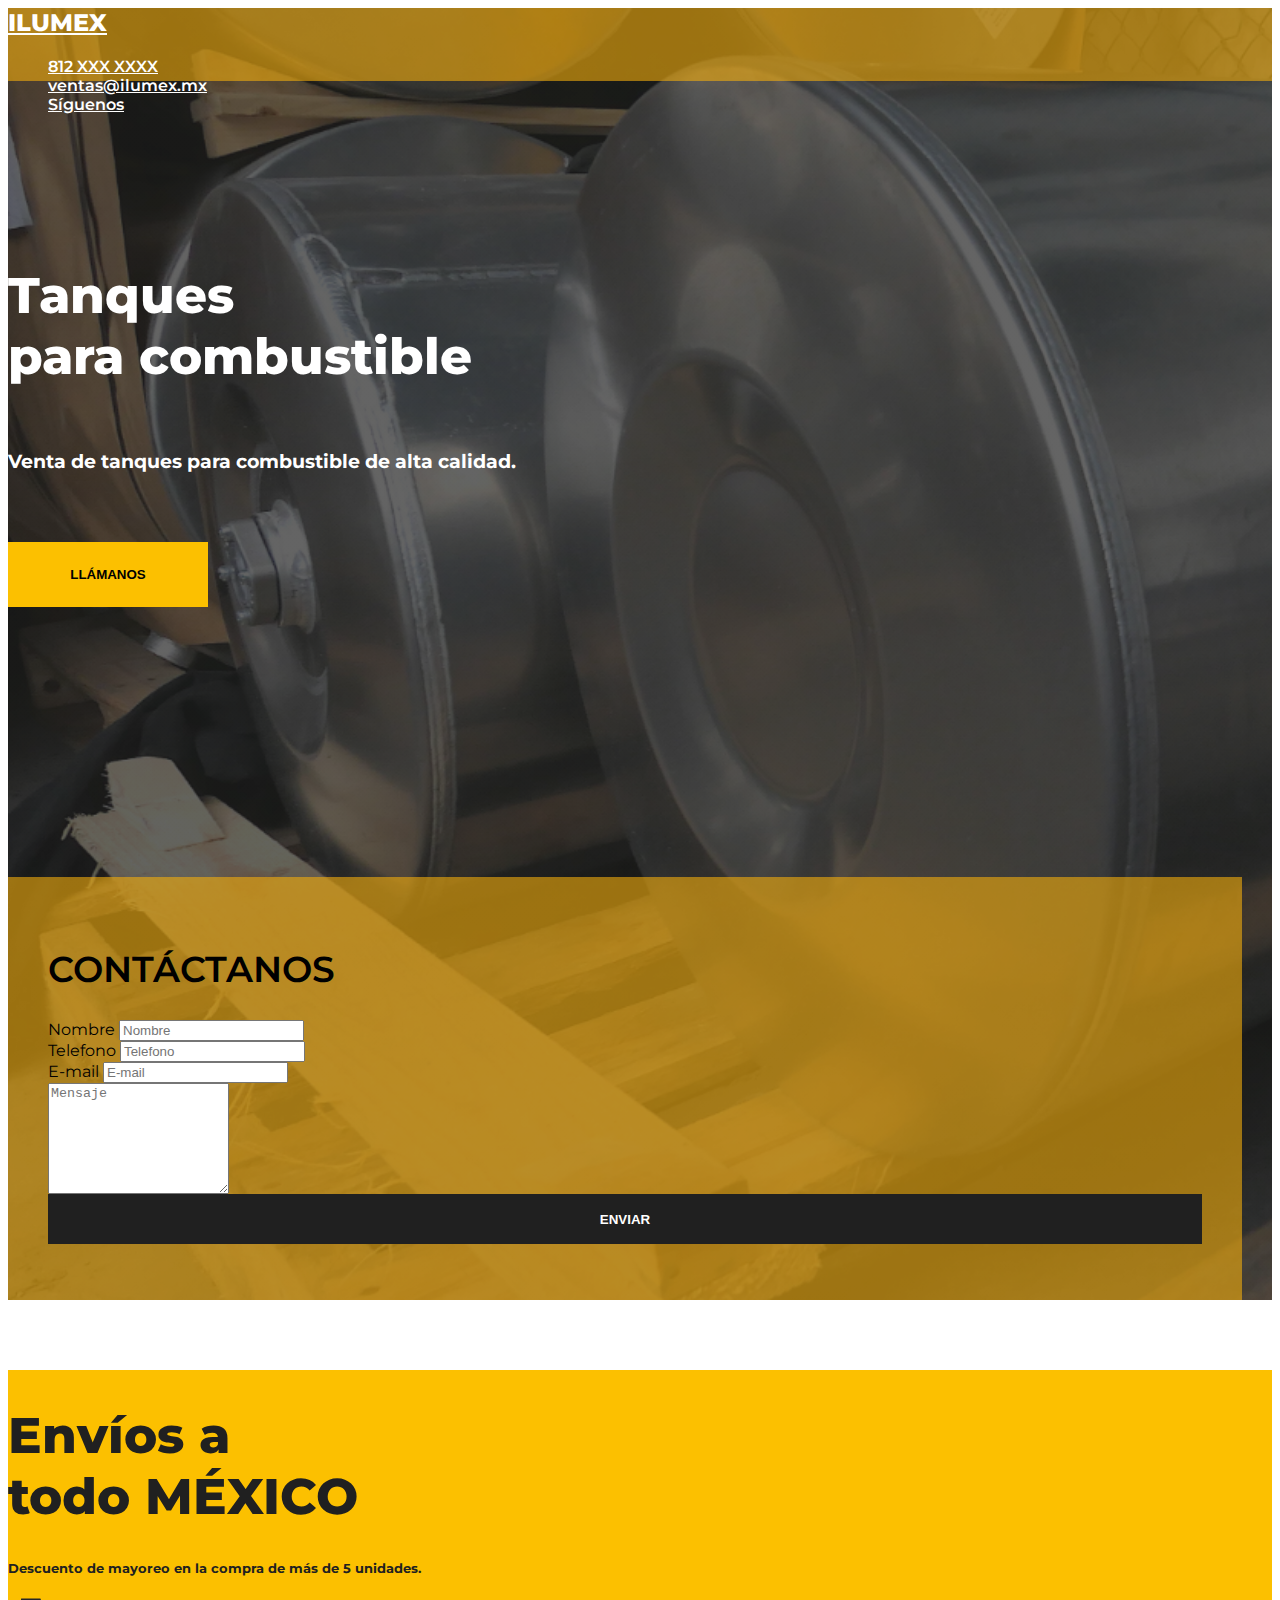
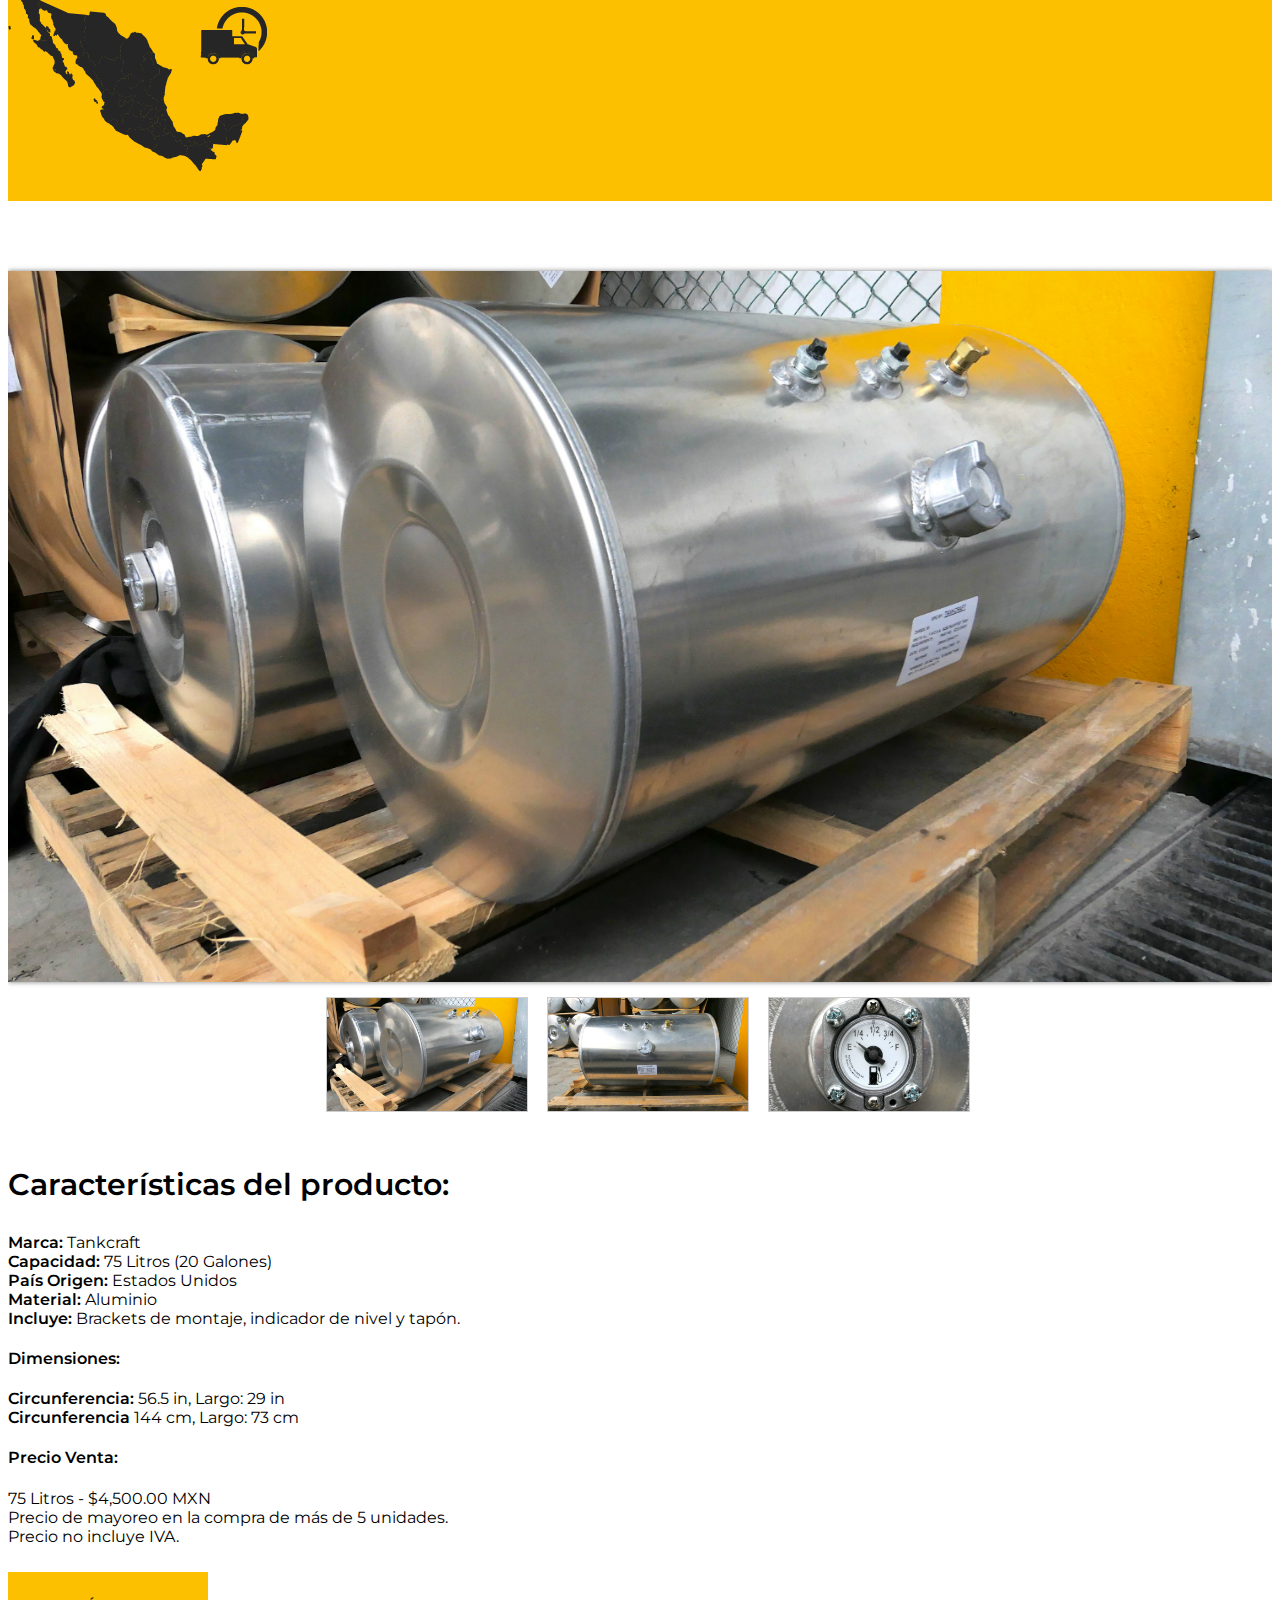
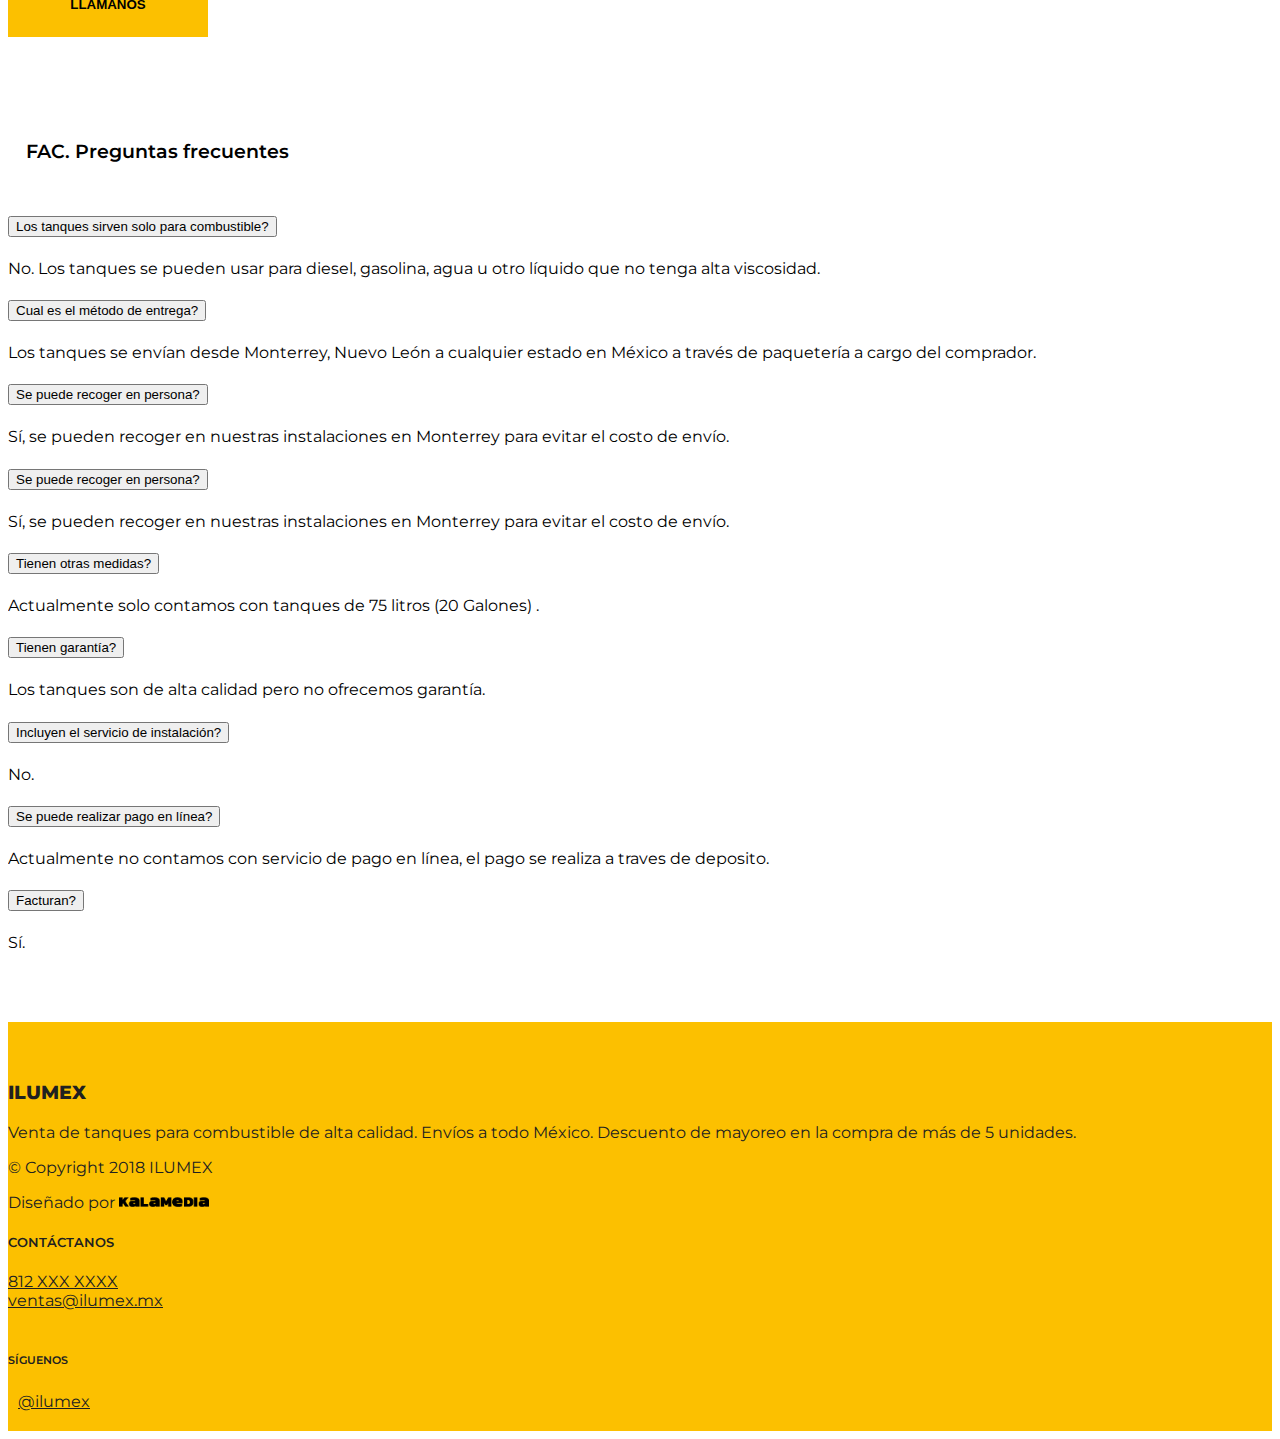
==== index.html @ ed4ea0a5 "ilumex" ====
<html lang="en">
<head>
    <meta charset="UTF-8">
    <meta name="viewport" content="width=device-width, initial-scale=1.0">
    <meta http-equiv="X-UA-Compatible" content="ie=edge">
	<meta name="description" content=" Venta de tanques para combustible de alta calidad. Envíos a todo México. Descuento de mayoreo en la compra de más de 5 unidades.
    ">
	<meta name="author" content="Perla Holguín">
    <title> Tanque de Combustible | Envíos a todo Mèxico  | ilumex.com	</title>
<!-- Bootstrap CSS -->
    <link rel="stylesheet" href="https://stackpath.bootstrapcdn.com/bootstrap/4.1.3/css/bootstrap.min.css" integrity="sha384-MCw98/SFnGE8fJT3GXwEOngsV7Zt27NXFoaoApmYm81iuXoPkFOJwJ8ERdknLPMO" crossorigin="anonymous">
    <link href="https://fonts.googleapis.com/css?family=Montserrat:400,600,800" rel="stylesheet">
    <link rel="stylesheet" href="https://use.fontawesome.com/releases/v5.5.0/css/all.css" integrity="sha384-B4dIYHKNBt8Bc12p+WXckhzcICo0wtJAoU8YZTY5qE0Id1GSseTk6S+L3BlXeVIU" crossorigin="anonymous">
    <link rel="stylesheet" href="css/xzoom.css">
    <link rel="stylesheet" href="css/magnific-popup.css">
    
    <link rel="stylesheet" href="css/style.css">
	
</head>
<body>

        <section id="intro" >
         <div id="nav">
            <nav class="navbar yellow container">
                    <a class="navbar-brand" href="#">
                       <h2 class="logo">ILUMEX</h2>
                    </a>
                    <ul class="navbar justify-content-xs-end">
                            <li class="nav-item">
                                    <a class="nav-link" href="#"><i class="fas fa-phone"> </i> <span class="oculto">812 XXX XXXX</span></a>
                                  </li>
                             <li class="nav-item">
                                     <a class="nav-link" href="#"><i class="fas fa-envelope"> </i> <span class="oculto">ventas@ilumex.mx</span></a>
                             </li>
                             <li class="nav-item">
                                    <a class="nav-link" href="#"><span class="oculto">Síguenos</span>  <i class="fab fa-facebook-f"></i></a>
                            </li>
                    </ul>
            </nav>
         </div>

         <div class="container ">
             <div class="row">
                    <div class="col-xs-12 col-sm-5 col-md-6 ">
                            <h1 >Tanques  <br>  para combustible</h1>
                            <h3 class="subt">Venta de tanques para combustible 
                                    de alta calidad.</h3>

                                                            
                               <div class="row centrar">
                                        <button class="btn-1 "  > LLÁMANOS</button>
                                    </div>
                    </div>
                   <div class=" COL-XS-12 contacto col-sm-7 col-md-5 col-lg-4  ml-auto">
                        <h2 class="cont">CONTÁCTANOS</h2>
                         <form action="mail/FormularioContacto.php" id="contact-form" method="post" role="form">
                             <div class="ajax-hidden">
                                 <div class="form-group">
                                    <label class="sr-only" for="c_name">Nombre</label>
                                    <input type="text" id="c_name" class="form-control" name="c_name" placeholder="Nombre">
                                </div>
                                <div class="form-group">
                                        <label class="sr-only" for="c_phone">Telefono </label>
                                        <input type="number" id="c_phone" class="form-control" name="c_phone" placeholder="Telefono">
                                      </div>
                                <div class="form-group">
                                     <label class="sr-only" for="c_email">E-mail </label>
                                    <input type="email" id="c_email" class="form-control" name="c_email" placeholder="E-mail">
                                </div>
                                <div class="form-group">
                                    <textarea class="form-control" id="c_message" name="c_message" rows="7" placeholder="Mensaje"></textarea>
                                </div>
                                
                                    <button type="submit" class="btn-enviar">
                                        ENVIAR
                                  </button>
                                
                                
                            </div>
                            <div class="ajax-response"></div><!-- Displays status when submitting form -->
                         </form>
                     </div>
             </div>
        </div>
    </section>
    
    <section class="envios" >
        <div class="container">
            <div class="row">
                <div class="col-xs-12 col-sm-7">
                   <h1 class="envios">Envíos a <br>todo MÉXICO</h1> 
                   <H5>Descuento de mayoreo en la compra de más de 5 unidades.</H5>
                </div>
                <div class="col-xs-12 col-sm-5">
                    <img src="images/mapa.png" alt="envio a todo mexico">
                </div>
            </div>
        </div>
    </section>

    <section class="producto container">
        <div class="row">
            <div class="col-xs-12 col-sm-12  col-lg-8 text-center">
                    <div class="divImagenMuestra">
                            <div class="xzoom-container">
                              <img class="xzoom" id="xzoom-default" src="images/1.png" xoriginal="images/1.png" />
                              <div class="xzoom-thumbs">
                                <a href="images/1.png" class="image-popup" alt="Tanques para combustible" ><img class="xzoom-gallery" width="80" src="images/1.png"  xpreview="images/1.png" title=" Tanque para combustible" id="1" value="1" onmouseover="cambia('1');"></a>
                                <a href="images/2.png" class="image-popup" alt="Tanques para combustible"><img class="xzoom-gallery" width="80" src="images/2.png" title="The description goes here" id="2" value="2" onmouseover="cambia('2');"></a>
                                <a href="images/3.png" class="image-popup" alt="Tanques para combustible"><img class="xzoom-gallery" width="80" src="images/3.png" title="The description goes here" id="3" value="3" onmouseover="cambia('3');"></a>
                               
                              </div>
                            </div>        
                          </div>

            </div>
            <div class="col-xs-12 col-sm-12 col-lg-4">
                <h3 class="product" >Características del producto:</h3>
                <p> <strong>Marca:</strong> Tankcraft<br>
                <strong>Capacidad:</strong> 75 Litros (20 Galones)<br>
                 <strong>País Origen:</strong> Estados Unidos</br>
                 <strong>Material:</strong> Aluminio</br>
                 <strong>Incluye:</strong> Brackets de montaje, indicador de nivel
                    y tapón.<br> </p>

                <h4><strong>Dimensiones:</strong></h4>
                <p> <strong>Circunferencia:</strong> 56.5 in, Largo: 29 in <br>
                    <strong>Circunferencia</strong> 144 cm, Largo: 73 cm<br></p>

                <h4><strong>Precio Venta:</strong></h4>
                <p>  75 Litros - $4,500.00 MXN <br>
                Precio de mayoreo en la compra de más de 5
                unidades.<br>
                Precio no incluye IVA.
             </p>
             <button class="btn-3">LLÁMANOS </button>
            </div>

        </div>
    </section>

    <section class="faq container">
        <div class="row"> <h3 class="faq"><strong>FAC. Preguntas frecuentes</strong></h3></div>

        <div class="accordion" id="accordionExample">
                <div class="card">
                  <div class="card-header" id="headingOne">
                    <h5 class="mb-0">
                      <button class="btn btn-link" type="button" data-toggle="collapse" data-target="#collapseOne" aria-expanded="true" aria-controls="collapseOne">
                       <span class="mostrar">Los tanques sirven solo para <br> combustible?</span> 
                       <span class="oculto">Los tanques sirven solo para combustible?</span> 

                      </button>
                    </h5>
                  </div>
              
                  <div id="collapseOne" class="collapse show" aria-labelledby="headingOne" data-parent="#accordionExample">
                    <div class="card-body">
                            No. Los tanques se pueden usar para diesel, gasolina, agua u otro líquido que no tenga alta viscosidad.</div>
                  </div>
                </div>
                <div class="card">
                  <div class="card-header" id="headingTwo">
                    <h5 class="mb-0">
                      <button class="btn btn-link collapsed" type="button" data-toggle="collapse" data-target="#collapseTwo" aria-expanded="false" aria-controls="collapseTwo">
                            Cual es el método de entrega?
                      </button>
                    </h5>
                  </div>
                  <div id="collapseTwo" class="collapse" aria-labelledby="headingTwo" data-parent="#accordionExample">
                    <div class="card-body">
                            Los tanques se envían desde Monterrey, Nuevo León a cualquier estado en México a través de paquetería a cargo del comprador.
                    </div>
                  </div>
                </div>
                <div class="card">
                  <div class="card-header" id="headingThree">
                    <h5 class="mb-0">
                      <button class="btn btn-link collapsed" type="button" data-toggle="collapse" data-target="#collapseThree" aria-expanded="false" aria-controls="collapseThree">
                            Se puede recoger en persona?
                      </button>
                    </h5>
                  </div>
                  <div id="collapseThree" class="collapse" aria-labelledby="headingThree" data-parent="#accordionExample">
                    <div class="card-body">
                            Sí, se pueden recoger en nuestras instalaciones  en Monterrey para evitar el costo de envío.</div>
                  </div>
                </div>
                <div class="card">
                        <div class="card-header" id="headingFor">
                          <h5 class="mb-0">
                            <button class="btn btn-link collapsed" type="button" data-toggle="collapse" data-target="#collapseFor" aria-expanded="false" aria-controls="collapseFor">
                                  Se puede recoger en persona?
                            </button>
                          </h5>
                        </div>
                        <div id="collapseFor" class="collapse" aria-labelledby="headingFor" data-parent="#accordionExample">
                          <div class="card-body">
                                  Sí, se pueden recoger en nuestras instalaciones  en Monterrey para evitar el costo de envío.</div>
                        </div>
                      </div>
                      <div class="card">
                            <div class="card-header" id="headingFive">
                              <h5 class="mb-0">
                                <button class="btn btn-link collapsed" type="button" data-toggle="collapse" data-target="#collapseFive" aria-expanded="false" aria-controls="collapseFive">
                                        Tienen otras medidas?
                                </button>
                              </h5>
                            </div>
                            <div id="collapseFive" class="collapse" aria-labelledby="headingFive" data-parent="#accordionExample">
                              <div class="card-body">
                                    Actualmente solo contamos con tanques de 75 litros (20 Galones)
                                    .</div>
                            </div>
                          </div>
                          <div class="card">
                                <div class="card-header" id="headingSix">
                                  <h5 class="mb-0">
                                    <button class="btn btn-link collapsed" type="button" data-toggle="collapse" data-target="#collapseSix" aria-expanded="false" aria-controls="collapseSix">
                                            Tienen garantía?
                                    </button>
                                  </h5>
                                </div>
                                <div id="collapseSix" class="collapse" aria-labelledby="headingSix" data-parent="#accordionExample">
                                  <div class="card-body">
                                        Los tanques son de alta calidad pero no ofrecemos garantía.
                                      </div>
                              </div>
                            </div>
                              <div class="card">
                                    <div class="card-header" id="headingSeven">
                                      <h5 class="mb-0">
                                        <button class="btn btn-link collapsed" type="button" data-toggle="collapse" data-target="#collapseSeven" aria-expanded="false" aria-controls="collapseSeven">
                                                Incluyen el servicio de instalación?
                                        </button>
                                      </h5>
                                    </div>
                                    <div id="collapseSeven" class="collapse" aria-labelledby="headingSeven" data-parent="#accordionExample">
                                      <div class="card-body">
                                             No.  </div>
                                  </div>
                                </div>
                                <div class="card">
                                        <div class="card-header" id="headingEight">
                                          <h5 class="mb-0">
                                            <button class="btn btn-link collapsed" type="button" data-toggle="collapse" data-target="#collapseEight" aria-expanded="false" aria-controls="collapseEight">
                                                    Se puede realizar pago en línea?
                                            </button>
                                          </h5>
                                        </div>
                                        <div id="collapseEight" class="collapse" aria-labelledby="headinEight" data-parent="#accordionExample">
                                          <div class="card-body">
                                                Actualmente no contamos con servicio de pago en línea, el pago se realiza a traves de deposito. </div>
                                      </div>
                                    </div>
                                    <div class="card">
                                            <div class="card-header" id="headingNine">
                                              <h5 class="mb-0">
                                                <button class="btn btn-link collapsed" type="button" data-toggle="collapse" data-target="#collapseNine" aria-expanded="false" aria-controls="collapseNine">
                                                        Facturan?
                                                </button>
                                              </h5>
                                            </div>
                                            <div id="collapseNine" class="collapse" aria-labelledby="headingNine" data-parent="#accordionExample">
                                              <div class="card-body">
                                                    Sí.  </div>
                                          </div>
                                        </div>

             

    </section>
    <footer >
       <div class="container">
          <div class="row">
            <div class="col-xs-12 col-sm-8 ">
                <h3 class="footer">ILUMEX</h3>
                <p>Venta de tanques para combustible de alta calidad. Envíos a todo México. 
                    Descuento de mayoreo en la compra de más de 5 unidades.</p>
                    <p>© Copyright 2018 ILUMEX</p>
                    <p>Diseñado por <img src="images/kala.png" alt="kalamedia.mx" width="90" style="padding-bottom:1px;"></p>
            </div>
            

            <div class="col-xs-12 col-sm-3 ml-auto margen-movil2 ">
              <h5 class=" "><strong>CONTÁCTANOS</strong></h5>
              <a  class="mostrar margen-movil" href="tel:"> <i class="fas fa-phone"></i> 812 XXX XXXX</a>
              <a class="mostrar margen-movil" href="mailto:ventas@ilumex.mx"> <i class="fas fa-envelope"></i>  ventas@ilumex.mx</a>
              
              <a  class="mostrar margen-movil" href="#" target="_blank"> <strong>SÍGUENOS  <BR></strong> <i class="fab fa-facebook-f"> </i>@ilumex </a>

              <a class="oculto link" href="tel:">
               <i class="fas fa-phone"></i> 812 XXX XXXX</a>
                 <br>
               <a class="oculto link" href="mailto:ventas@ilumex.mx">
                 <i class="fas fa-envelope"></i> ventas@ilumex.mx
              </a>
              
              <br> <br>
              <h6 class="ocultar margen-movil2  "><strong>SÍGUENOS</strong></h6>
      							<a class="oculto link" href="#" target="_blank">
      						    <i class="fab fa-facebook-f"></i> @ilumex
                    </a>  
                             
            </div>
        </div>
    </div>
    </footer>

    <script src="https://code.jquery.com/jquery-3.3.1.slim.min.js" integrity="sha384-q8i/X+965DzO0rT7abK41JStQIAqVgRVzpbzo5smXKp4YfRvH+8abtTE1Pi6jizo" crossorigin="anonymous"></script>
    <script src="https://cdnjs.cloudflare.com/ajax/libs/popper.js/1.14.3/umd/popper.min.js" integrity="sha384-ZMP7rVo3mIykV+2+9J3UJ46jBk0WLaUAdn689aCwoqbBJiSnjAK/l8WvCWPIPm49" crossorigin="anonymous"></script>
    <script src="https://stackpath.bootstrapcdn.com/bootstrap/4.1.3/js/bootstrap.min.js" integrity="sha384-ChfqqxuZUCnJSK3+MXmPNIyE6ZbWh2IMqE241rYiqJxyMiZ6OW/JmZQ5stwEULTy" crossorigin="anonymous"></script>
    <script src="js/jquery.js"></script>
    <script src="js/xzoom.js"></script>
    <script src="js/jquery.hammer.min.js"></script>
    
    <script src="js/magnific-popup.js">

    </script>
    <script>
    $(".xzoom").xzoom({tint: '#333', Xoffset: 15});</script>

    <script type="text/javascript">
      function cambia(val){
        var nodos = document.getElementById(val);
        var atributo = nodos.attributes.getNamedItem("src").nodeValue;
        //alert(atributo);
        var elementoRecibe = document.getElementById("xzoom-default");
        elementoRecibe.setAttribute("src", atributo);
        var elementoRecibe2 = document.getElementById("xzoom-default");
        elementoRecibe2.setAttribute("src", atributo);
      }
    </script>
    <script>
      $(document).ready(function() {
        $('.image-popup').magnificPopup({
          type: 'image',
          closeOnContentClick: true,
          mainClass:'mfp-fade',
          gallery: {
          enabled: true,
          navigateByImgClick: true,
          preload: [0,1] // Will preload 0 - before current, and 1 after the current image
          },
          image: {
          verticalFit: true,
          }
        });
      });
    </script>



    
    </body>
</html>
---- css/xzoom.css ----
/* Compatibility styles for frameworks like bootstrap, foundation e.t.c */
.xzoom-source img, .xzoom-preview img, .xzoom-lens img {
  display: block;
  max-width: none;
  max-height: none;
}
/* --------------- */

/* xZoom Styles below */
.xzoom-container { 
  display: inline-block; 
}

.xzoom-thumbs {
  text-align: center;
  margin-bottom: 10px;
}

.xzoom { 
  -webkit-box-shadow: 0px 0px 5px 0px rgba(0,0,0,0.5);
  -moz-box-shadow: 0px 0px 5px 0px rgba(0,0,0,0.5);
  box-shadow: 0px 0px 5px 0px rgba(0,0,0,0.5);  
  margin-bottom: 15px; 
}
.xzoom2, .xzoom3, .xzoom4, .xzoom5 {
  -webkit-box-shadow: 0px 0px 5px 0px rgba(0,0,0,0.5);
  -moz-box-shadow: 0px 0px 5px 0px rgba(0,0,0,0.5);
  box-shadow: 0px 0px 5px 0px rgba(0,0,0,0.5);  
  margin-bottom: 15px;  
}

/* Thumbs */
.xzoom-gallery, .xzoom-gallery2, .xzoom-gallery3, .xzoom-gallery4, .xzoom-gallery5 { 
  border: 1px solid #cecece; 
  margin-left: 5px;
  margin-bottom: 10px;
}

.xzoom-source, .xzoom-hidden {
  display: block;
  position: static;
  float: none;
  clear: both;
}

/* Everything out of border is hidden */
.xzoom-hidden {
  overflow: hidden;
}

/* Preview */
.xzoom-preview {
  border: 1px solid #888;
  background: #2f4f4f;
  box-shadow: -0px -0px 10px rgba(0,0,0,0.50);
}

/* Lens */
.xzoom-lens {
  border: 1px solid #555;
  box-shadow: -0px -0px 10px rgba(0,0,0,0.50);
  cursor: crosshair;
}

/* Loading */
.xzoom-loading {
  background-position: center center;
  background-repeat: no-repeat;
  border-radius: 100%;
  opacity: .7;
  background: url(../images/xloading.gif);
  width: 48px;
  height: 48px;
}

/* Additional class that applied to thumb when it is active */
.xactive {  
  -webkit-box-shadow: 0px 0px 3px 0px rgba(74,169,210,1);
  -moz-box-shadow: 0px 0px 3px 0px rgba(74,169,210,1);
  box-shadow: 0px 0px 3px 0px rgba(74,169,210,1); 
  border: 1px solid #4aaad2;
}

/* Caption */
.xzoom-caption {
  position: absolute;
  bottom: -43px;
  left: 0;
  background: #000;
  width: 100%;
  text-align: left;
}

.xzoom-caption span {
  color: #fff;
  font-family: Arial, sans-serif;
  display: block;
  font-size: 0.75em;
  font-weight: bold;
  padding: 10px;
}
---- css/style.css ----
body {

    font-family: 'Montserrat', sans-serif;
    overflow-x: hidden;

}
html{
    overflow-x: hidden;
}
img {
    max-width: 100%;
    height: auto;
}
h1 {
    color: white;
    padding: 150px 0 30px;
    font-weight: 800;
    font-size: 50px;
}

#nav {
    background-color: rgba(243, 174, 11, .6);
    color: white;
    z-index: 2; 
    height: 73px;
}

li.nav-item , a.nav-link, .navbar-brand {
    color: white;
    font-weight: 600;
    font-family: 'Montserrat', sans-serif;   
}
.navbar-brand:hover {
    color: white;
}
 a.nav-link:hover {
     color: #202020;   
}

li {
    list-style: none;
}
.mostrar {
 display: none;
}

/*---------------- botones ----------------*/

.btn-1 {
    font-weight: 600;
    margin: 50px 0 200px 0;
    width: 200px;
    height: 65px;
    background: #fcc000;
    border: 2px solid #fcc000;
}
.btn-1:hover, .btn-3:hover {
    background: transparent;
    border: 2px solid #fcc000;
    color: #fcc000;
}

.btn-enviar {
    background: #202020;
    width: 100%;
    height: 50px;
    border: 2px solid #202020;
    color: white;
    font-weight: 600;
}
.btn-enviar:hover {
    background: transparent;
    border: 2px solid #202020;
    color: #202020;
}

.btn-3 {
    font-weight: 600;
    margin: 10px 0 50px 0;
    width: 200px;
    height: 65px;
    background: #fcc000;
    border: 2px solid #fcc000;
}


/*---------------- intro -----------------*/
#intro {
    z-index: 1;
    background: linear-gradient(
        rgba(34, 34, 34, 0.7), 
        rgba(34, 34, 34, 0.7)
      ), url("../images/1.png") no-repeat ;
      background-size: cover;
}

h2.logo {
    font-weight: 800;
}
h3.subt {
    color: white;
}

.contacto {
    background-color: rgba(243, 174, 11, .6);
    margin: 70px 30px 70px 0;
    padding: 40px;
}

h2.cont {
    font-weight: 600;
    font-size: 36px;
}

/* -------------Envios-----------------*/

.envios {
    background-color: #fcc000;
    color: #202020;
    padding: 30px 0;
}

h1.envios {
    margin-bottom: -20px;
    margin-top:-25px;
}

/* -------------producto-----------------*/
.producto {
    margin-top:70px; 
}

h3.product {
    font-weight: 600;
    font-size: 30px;
}

strong {
    font-weight: 600;
   
}
/*.mfp-container {
    text-align: center;
    position: absolute;
    width: 100%;
    height: auto;
    left: 0;
    top: 0;
    padding: 0 8px;
    -webkit-box-sizing: border-box;
    -moz-box-sizing: border-box;
    box-sizing: border-box;
}*/



.xzoom-gallery, .xzoom-gallery2, .xzoom-gallery3, .xzoom-gallery4, .xzoom-gallery5 {
    border: 1px solid #cecece;
    margin-left: 15px;
    margin-bottom: 10px;
    height: auto;
    width: 200px;
}

/* -------------faq-----------------*/

.faq {
    padding: 35px 0 70px 0;
}

h3.faq {
    padding:0 0 30px 18px; 
}

/* -------------faq-----------------*/

footer {
background: #fcc000;
padding: 40px 0 20px 0;
color: #202020;
}

h3.footer {
    font-weight: 800;
}

.fa-phone , .fa-envelope, {
    font-size: 25px;
    padding: 0 10px 0 0;
}
.fa-facebook-f  {
    font-size: 15px;
    padding: 0 5px 0 5px;
}
.link {
    color: #202020;
}

.link:hover {
    color: #202020;
    
}

@media screen and (max-width:1200px){
    h2.cont {
        font-weight: 600;
        font-size: 30px;
    }
    .btn-1 {
        font-weight: 600;
        margin: 50px 0 80px 0;
        width: 200px;
        height: 65px;
       
    }
    h1 {
        color: white;
        padding: 150px 0 30px;
        font-weight: 800;
        font-size: 35px;
    }
    h3.subt {
        color: white;
        font-size: 25px;
    }
    .xzoom-gallery, .xzoom-gallery2, .xzoom-gallery3, .xzoom-gallery4, .xzoom-gallery5 {
        border: 1px solid #cecece;
        margin-left: 15px;
        margin-bottom: 10px;
        height: auto;
        width: 150px;
    }
    
}

@media screen and (max-width:992px){ 
    .contacto {
        background-color: rgba(243, 174, 11, .6);
        padding: 27px 10px 23px 12px;
        
    }
    h2.cont {
        font-weight: 600;
        font-size: 27px;
        margin-top: 11px;
    }
   
}
@media screen and (max-width:550px){ 
    .xzoom-gallery, .xzoom-gallery2, .xzoom-gallery3, .xzoom-gallery4, .xzoom-gallery5 {
        border: 1px solid #cecece;
        margin-left: 5px;
        margin-bottom: 10px;
        height: auto;
        width: 80px;
    }
}

@media screen and (max-width:450px){ 
    h1 {
        color: white;
        padding: 150px 0 4px;
        font-weight: 800;
        font-size: 32px;
        text-align: center;
    }

    h3.subt {
        color: white;
        font-size: 18px;
        text-align: center;
    }

   
    .buttonintro {
        display: block;
        text-align: center;
    }
    .contacto {
         margin: -27px 0px 0px 0px;
         text-align: center;
    }
    .oculto {
        display: none;
    }
    .centrar {
        justify-content: center;
    }

    #intro {
        z-index: 1;
        background: linear-gradient(
            rgba(34, 34, 34, 0.7), 
            rgba(34, 34, 34, 0.7)
          ), url("../images/2.png") no-repeat ;
          background-size: none;
    }

    h3.faq {
        padding: 0 0 29px 32px;
    }
    .mostrar {
        display: inline-block;
        text-align: left;
    }
    .mostrar-icons {
        display: inline-block;
        text-align: left;
    }
    h6.ocultar{
        display: none;
    }
  
    .margen-movil {
        margin: 10px 10px -35px 0;
        color: #202020;
    }


    footer {
        background: #fcc000;
        padding: 40px 0 0 0;
        color: #202020;
        }  
  
}
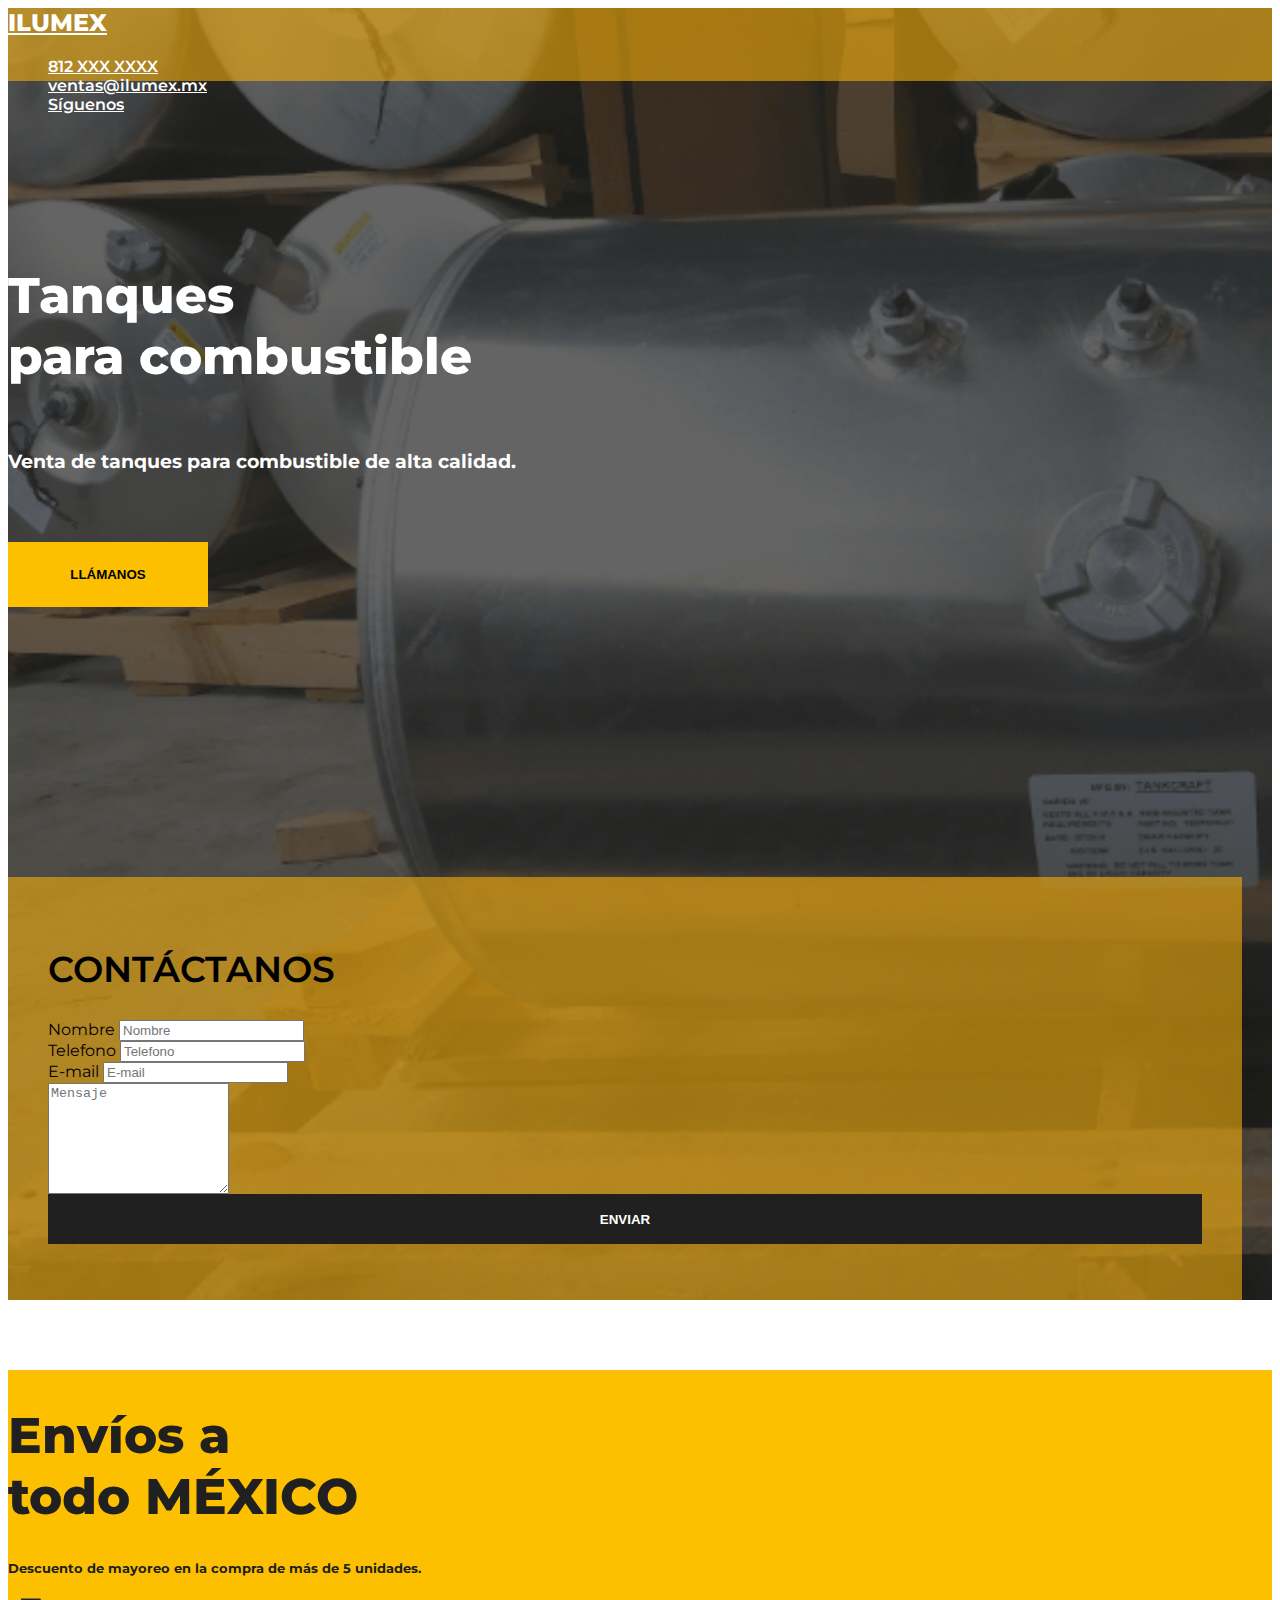
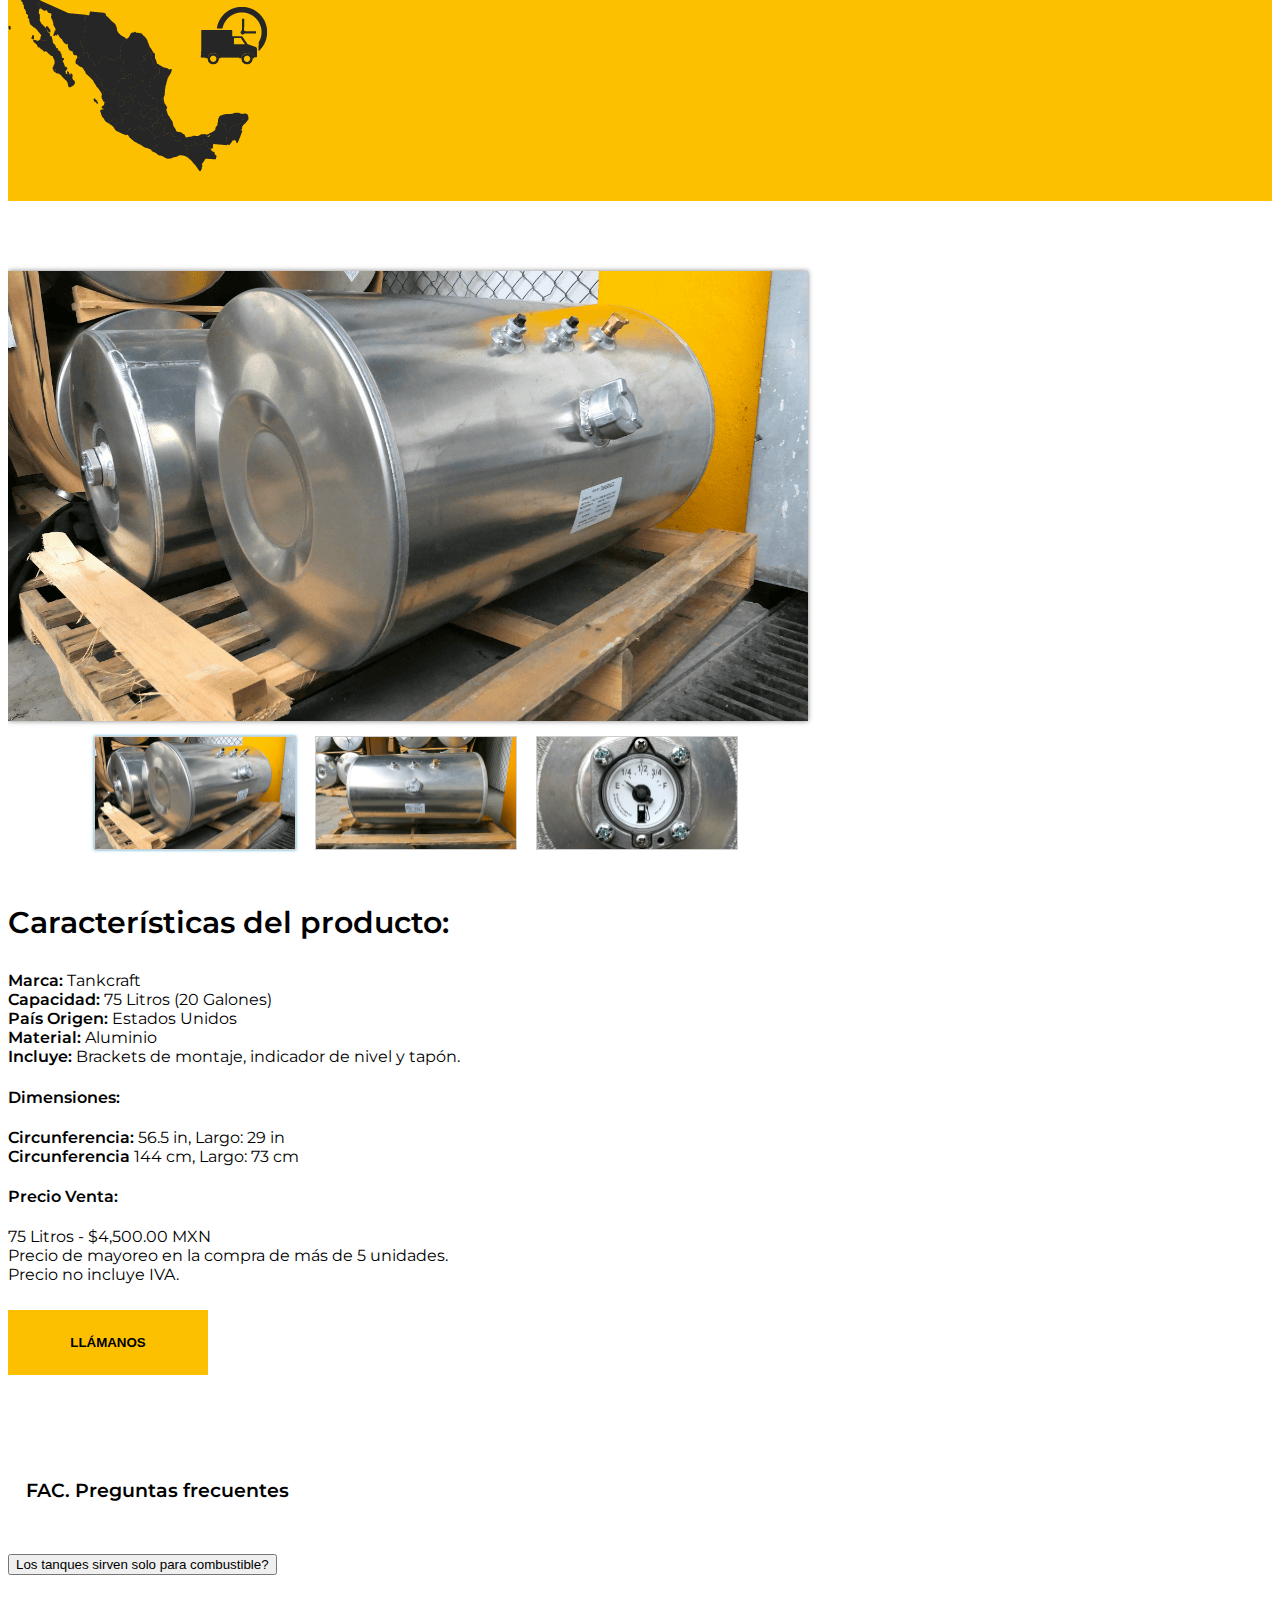
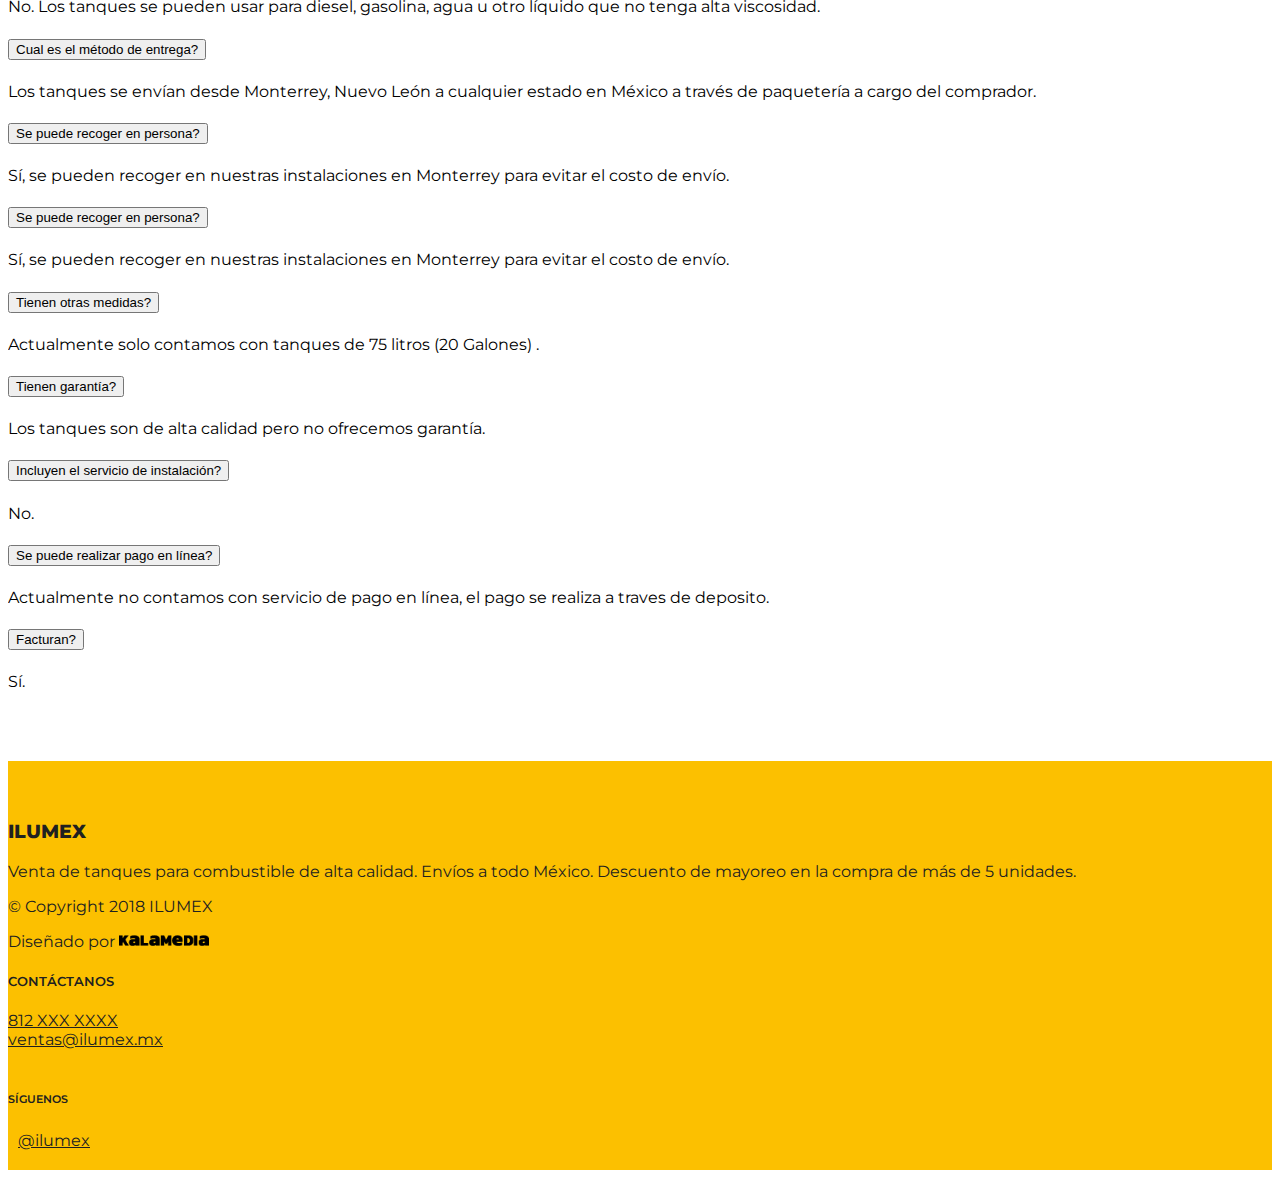
==== commit 1de07156: "arreglo de errores" ====
--- a/index.html
+++ b/index.html
@@ -6,15 +6,16 @@
 	<meta name="description" content=" Venta de tanques para combustible de alta calidad. Envíos a todo México. Descuento de mayoreo en la compra de más de 5 unidades.
     ">
 	<meta name="author" content="Perla Holguín">
-    <title> Tanque de Combustible | Envíos a todo Mèxico  | ilumex.com	</title>
+    <title> Tanques para Combustible | Envíos a todo Mèxico  | ilumex.com	</title>
 <!-- Bootstrap CSS -->
     <link rel="stylesheet" href="https://stackpath.bootstrapcdn.com/bootstrap/4.1.3/css/bootstrap.min.css" integrity="sha384-MCw98/SFnGE8fJT3GXwEOngsV7Zt27NXFoaoApmYm81iuXoPkFOJwJ8ERdknLPMO" crossorigin="anonymous">
     <link href="https://fonts.googleapis.com/css?family=Montserrat:400,600,800" rel="stylesheet">
     <link rel="stylesheet" href="https://use.fontawesome.com/releases/v5.5.0/css/all.css" integrity="sha384-B4dIYHKNBt8Bc12p+WXckhzcICo0wtJAoU8YZTY5qE0Id1GSseTk6S+L3BlXeVIU" crossorigin="anonymous">
+    <script src="js/jquery.js"></script>
     <link rel="stylesheet" href="css/xzoom.css">
-    <link rel="stylesheet" href="css/magnific-popup.css">
-    
+    <script src="js/xzoom.js"></script>
     <link rel="stylesheet" href="css/style.css">
+    <script src="js/setup.js"></script>
 	
 </head>
 <body>
@@ -74,10 +75,8 @@
                                     <button type="submit" class="btn-enviar">
                                         ENVIAR
                                   </button>
-                                
-                                
                             </div>
-                            <div class="ajax-response"></div><!-- Displays status when submitting form -->
+                            <div class="ajax-response"></div>
                          </form>
                      </div>
              </div>
@@ -101,17 +100,15 @@
     <section class="producto container">
         <div class="row">
             <div class="col-xs-12 col-sm-12  col-lg-8 text-center">
-                    <div class="divImagenMuestra">
-                            <div class="xzoom-container">
-                              <img class="xzoom" id="xzoom-default" src="images/1.png" xoriginal="images/1.png" />
-                              <div class="xzoom-thumbs">
-                                <a href="images/1.png" class="image-popup" alt="Tanques para combustible" ><img class="xzoom-gallery" width="80" src="images/1.png"  xpreview="images/1.png" title=" Tanque para combustible" id="1" value="1" onmouseover="cambia('1');"></a>
-                                <a href="images/2.png" class="image-popup" alt="Tanques para combustible"><img class="xzoom-gallery" width="80" src="images/2.png" title="The description goes here" id="2" value="2" onmouseover="cambia('2');"></a>
-                                <a href="images/3.png" class="image-popup" alt="Tanques para combustible"><img class="xzoom-gallery" width="80" src="images/3.png" title="The description goes here" id="3" value="3" onmouseover="cambia('3');"></a>
-                               
-                              </div>
-                            </div>        
-                          </div>
+                <div class="xzoom-container">
+                    <img class="xzoom" id="xzoom-default" src="images/1-mediano.png" xoriginal="images/1.png" />
+                    <div class="xzoom-thumbs">
+                      <a href="images/1.png"><img class="xzoom-gallery" src="images/1-mediano.png"  xpreview="images/1.png" title="Tanque para combustible Tankcraft -Lado"></a>
+                      <a href="images/2.png"><img class="xzoom-gallery" src="images/2-mediano.png" title="Tanque para combustible Tankcraft -Frente"></a>
+                      <a href="images/3.png"><img class="xzoom-gallery"  src="images/3-mediano.png" title="Tanque para combustible Tankcraft"></a>
+                     
+                    </div>
+                  </div>
 
             </div>
             <div class="col-xs-12 col-sm-12 col-lg-4">
@@ -136,7 +133,7 @@
              <button class="btn-3">LLÁMANOS </button>
             </div>
 
-        </div>
+          </div>
     </section>
 
     <section class="faq container">
@@ -310,48 +307,11 @@
     <script src="https://code.jquery.com/jquery-3.3.1.slim.min.js" integrity="sha384-q8i/X+965DzO0rT7abK41JStQIAqVgRVzpbzo5smXKp4YfRvH+8abtTE1Pi6jizo" crossorigin="anonymous"></script>
     <script src="https://cdnjs.cloudflare.com/ajax/libs/popper.js/1.14.3/umd/popper.min.js" integrity="sha384-ZMP7rVo3mIykV+2+9J3UJ46jBk0WLaUAdn689aCwoqbBJiSnjAK/l8WvCWPIPm49" crossorigin="anonymous"></script>
     <script src="https://stackpath.bootstrapcdn.com/bootstrap/4.1.3/js/bootstrap.min.js" integrity="sha384-ChfqqxuZUCnJSK3+MXmPNIyE6ZbWh2IMqE241rYiqJxyMiZ6OW/JmZQ5stwEULTy" crossorigin="anonymous"></script>
-    <script src="js/jquery.js"></script>
-    <script src="js/xzoom.js"></script>
-    <script src="js/jquery.hammer.min.js"></script>
     
-    <script src="js/magnific-popup.js">
-
-    </script>
+    
+    
     <script>
     $(".xzoom").xzoom({tint: '#333', Xoffset: 15});</script>
-
-    <script type="text/javascript">
-      function cambia(val){
-        var nodos = document.getElementById(val);
-        var atributo = nodos.attributes.getNamedItem("src").nodeValue;
-        //alert(atributo);
-        var elementoRecibe = document.getElementById("xzoom-default");
-        elementoRecibe.setAttribute("src", atributo);
-        var elementoRecibe2 = document.getElementById("xzoom-default");
-        elementoRecibe2.setAttribute("src", atributo);
-      }
-    </script>
-    <script>
-      $(document).ready(function() {
-        $('.image-popup').magnificPopup({
-          type: 'image',
-          closeOnContentClick: true,
-          mainClass:'mfp-fade',
-          gallery: {
-          enabled: true,
-          navigateByImgClick: true,
-          preload: [0,1] // Will preload 0 - before current, and 1 after the current image
-          },
-          image: {
-          verticalFit: true,
-          }
-        });
-      });
-    </script>
-
-
-
-    
     </body>
 </html>
 
--- a/css/style.css
+++ b/css/style.css
@@ -90,7 +90,7 @@
     background: linear-gradient(
         rgba(34, 34, 34, 0.7), 
         rgba(34, 34, 34, 0.7)
-      ), url("../images/1.png") no-repeat ;
+      ), url("../images/bg1.png") no-repeat ;
       background-size: cover;
 }
 
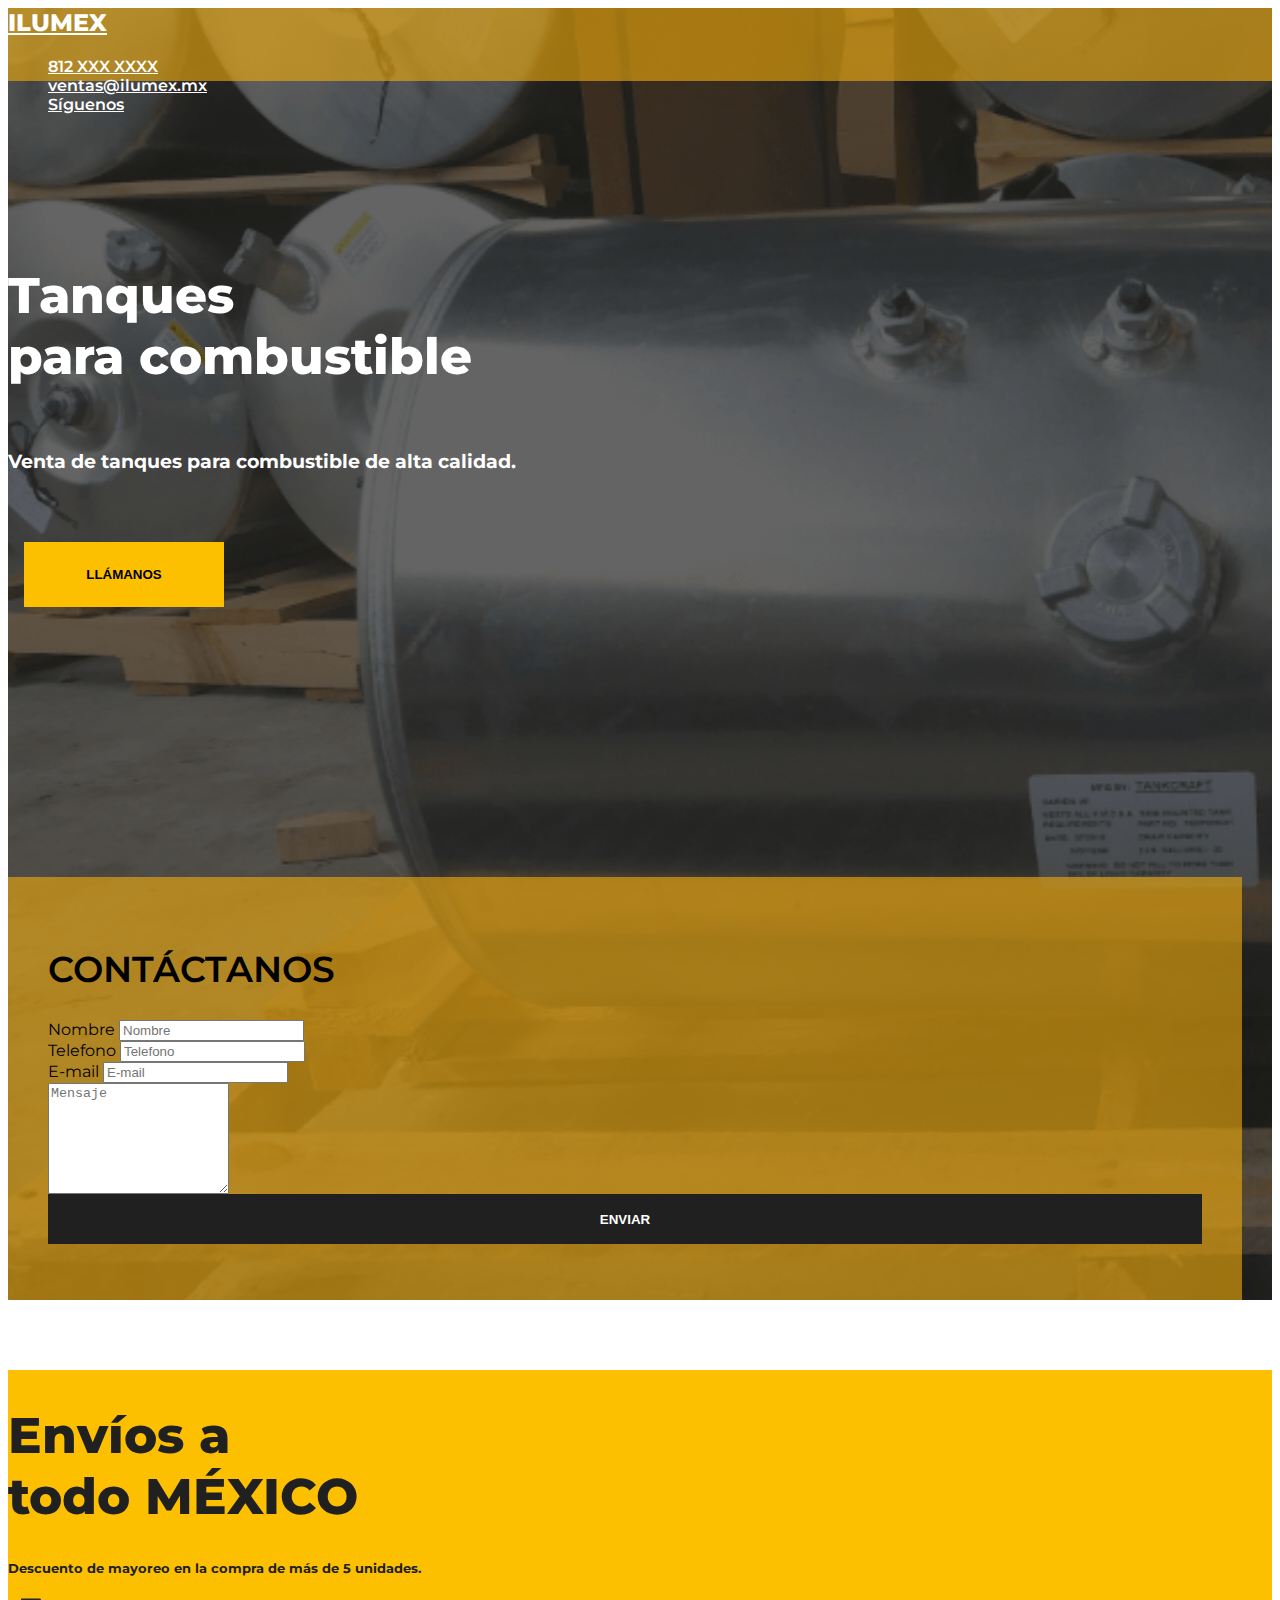
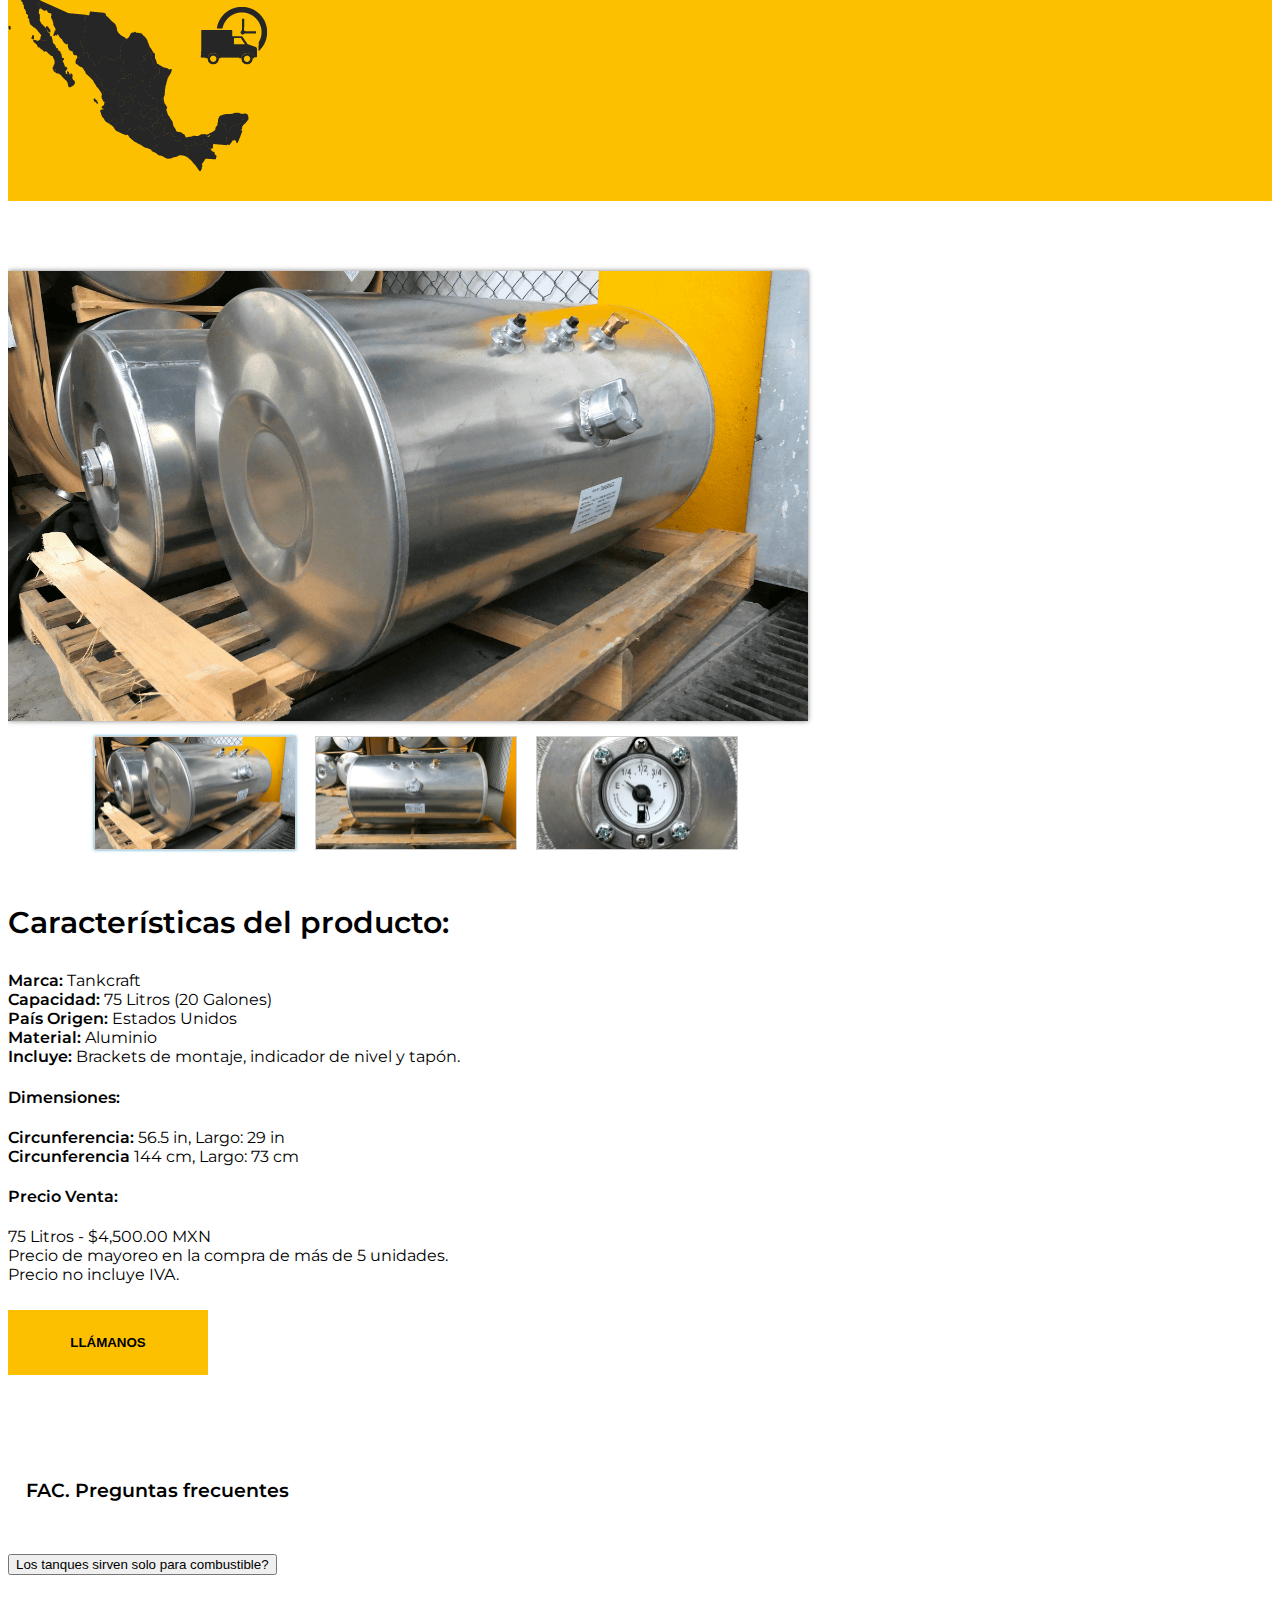
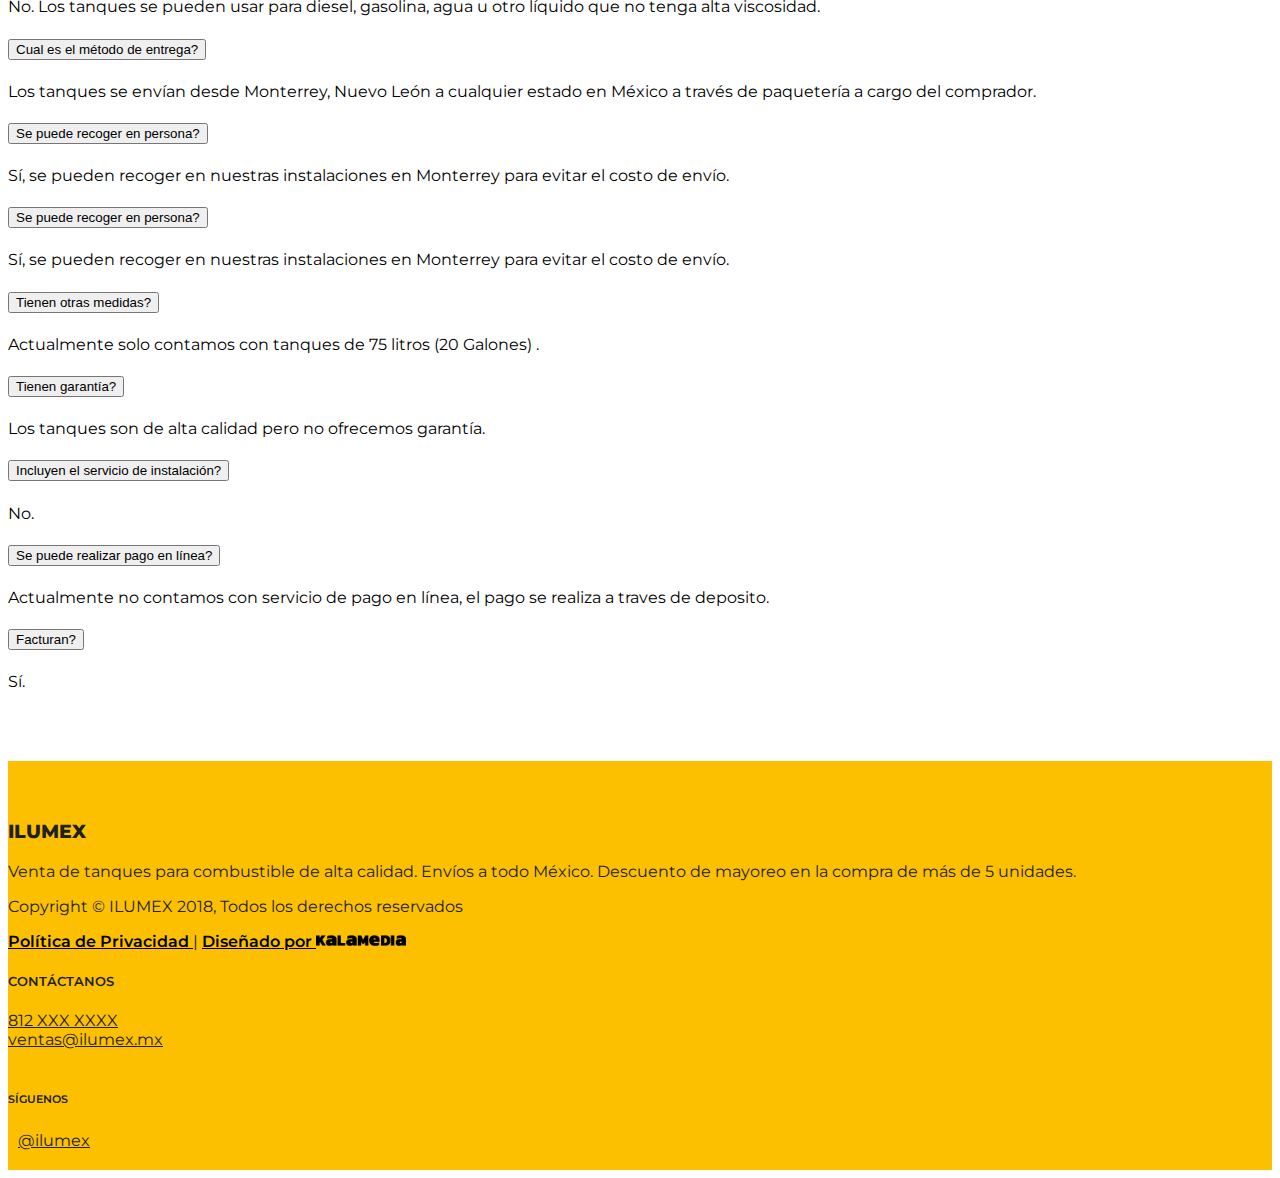
==== commit a038a919: "webpage" ====
--- a/index.html
+++ b/index.html
@@ -11,6 +11,7 @@
     <link rel="stylesheet" href="https://stackpath.bootstrapcdn.com/bootstrap/4.1.3/css/bootstrap.min.css" integrity="sha384-MCw98/SFnGE8fJT3GXwEOngsV7Zt27NXFoaoApmYm81iuXoPkFOJwJ8ERdknLPMO" crossorigin="anonymous">
     <link href="https://fonts.googleapis.com/css?family=Montserrat:400,600,800" rel="stylesheet">
     <link rel="stylesheet" href="https://use.fontawesome.com/releases/v5.5.0/css/all.css" integrity="sha384-B4dIYHKNBt8Bc12p+WXckhzcICo0wtJAoU8YZTY5qE0Id1GSseTk6S+L3BlXeVIU" crossorigin="anonymous">
+    <link rel="shortcut icon" href="images/fav2.png" type="image/x-icon"/>
     <script src="js/jquery.js"></script>
     <link rel="stylesheet" href="css/xzoom.css">
     <script src="js/xzoom.js"></script>
@@ -91,7 +92,7 @@
                    <H5>Descuento de mayoreo en la compra de más de 5 unidades.</H5>
                 </div>
                 <div class="col-xs-12 col-sm-5">
-                    <img src="images/mapa.png" alt="envio a todo mexico">
+                    <img src="images/mapa.png" alt="Envios a todo mexico">
                 </div>
             </div>
         </div>
@@ -103,9 +104,9 @@
                 <div class="xzoom-container">
                     <img class="xzoom" id="xzoom-default" src="images/1-mediano.png" xoriginal="images/1.png" />
                     <div class="xzoom-thumbs">
-                      <a href="images/1.png"><img class="xzoom-gallery" src="images/1-mediano.png"  xpreview="images/1.png" title="Tanque para combustible Tankcraft -Lado"></a>
-                      <a href="images/2.png"><img class="xzoom-gallery" src="images/2-mediano.png" title="Tanque para combustible Tankcraft -Frente"></a>
-                      <a href="images/3.png"><img class="xzoom-gallery"  src="images/3-mediano.png" title="Tanque para combustible Tankcraft"></a>
+                      <a href="images/1.png"><img class="xzoom-gallery" src="images/1-mediano.png"  xpreview="images/1.png" title="Tanque para combustible Tankcraft -Lado" alt="Tanque para combustible Tankcraft -Lado"></a>
+                      <a href="images/2.png"><img class="xzoom-gallery" src="images/2-mediano.png" title="Tanque para combustible Tankcraft -Frente" alt="Tanque para combustible Tankcraft -Frente"></a>
+                      <a href="images/3.png"><img class="xzoom-gallery"  src="images/3-mediano.png" title="Tanque para combustible Tankcraft" alt="Tanque para combustible Tankcraft"></a>
                      
                     </div>
                   </div>
@@ -274,8 +275,8 @@
                 <h3 class="footer">ILUMEX</h3>
                 <p>Venta de tanques para combustible de alta calidad. Envíos a todo México. 
                     Descuento de mayoreo en la compra de más de 5 unidades.</p>
-                    <p>© Copyright 2018 ILUMEX</p>
-                    <p>Diseñado por <img src="images/kala.png" alt="kalamedia.mx" width="90" style="padding-bottom:1px;"></p>
+                    <p>Copyright © ILUMEX 2018, Todos los derechos reservados  </p> <p> <a class="normal"  href="privacidad.html" style="color:black"> <strong>Política de Privacidad</strong>  </a>
+                    |  <a href="https://kalamedia.mx/" style="color:black"> <strong>Diseñado por</strong>  <img src="images/kala.png" alt="kalamedia.mx" target="_blank" width="90" style="padding-bottom:1px;"></a> </p>
             </div>
             
 
@@ -307,11 +308,9 @@
     <script src="https://code.jquery.com/jquery-3.3.1.slim.min.js" integrity="sha384-q8i/X+965DzO0rT7abK41JStQIAqVgRVzpbzo5smXKp4YfRvH+8abtTE1Pi6jizo" crossorigin="anonymous"></script>
     <script src="https://cdnjs.cloudflare.com/ajax/libs/popper.js/1.14.3/umd/popper.min.js" integrity="sha384-ZMP7rVo3mIykV+2+9J3UJ46jBk0WLaUAdn689aCwoqbBJiSnjAK/l8WvCWPIPm49" crossorigin="anonymous"></script>
     <script src="https://stackpath.bootstrapcdn.com/bootstrap/4.1.3/js/bootstrap.min.js" integrity="sha384-ChfqqxuZUCnJSK3+MXmPNIyE6ZbWh2IMqE241rYiqJxyMiZ6OW/JmZQ5stwEULTy" crossorigin="anonymous"></script>
-    
-    
-    
     <script>
-    $(".xzoom").xzoom({tint: '#333', Xoffset: 15});</script>
+    $(".xzoom").xzoom({tint: '#333', Xoffset: 15});
+    </script>
     </body>
 </html>
 
--- a/css/style.css
+++ b/css/style.css
@@ -48,7 +48,7 @@
 
 .btn-1 {
     font-weight: 600;
-    margin: 50px 0 200px 0;
+    margin: 50px 0 200px 16px;
     width: 200px;
     height: 65px;
     background: #fcc000;
